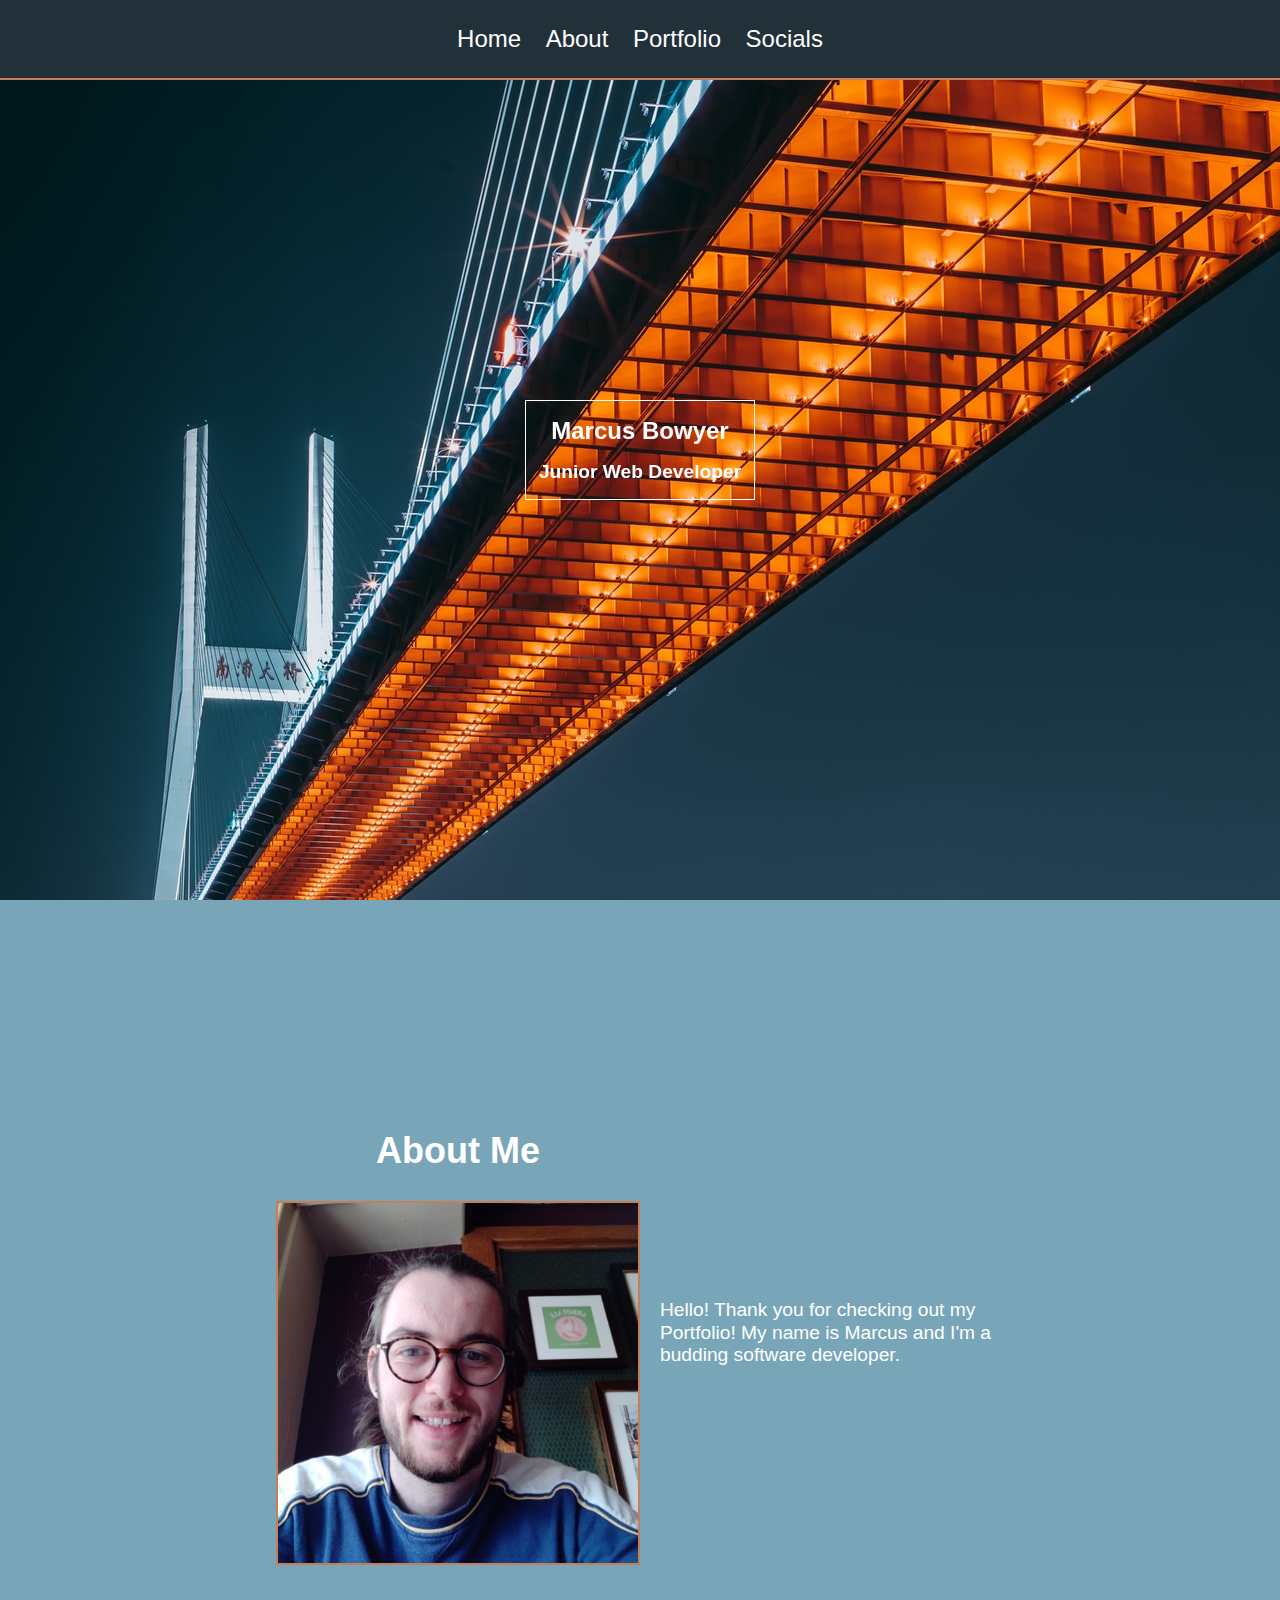
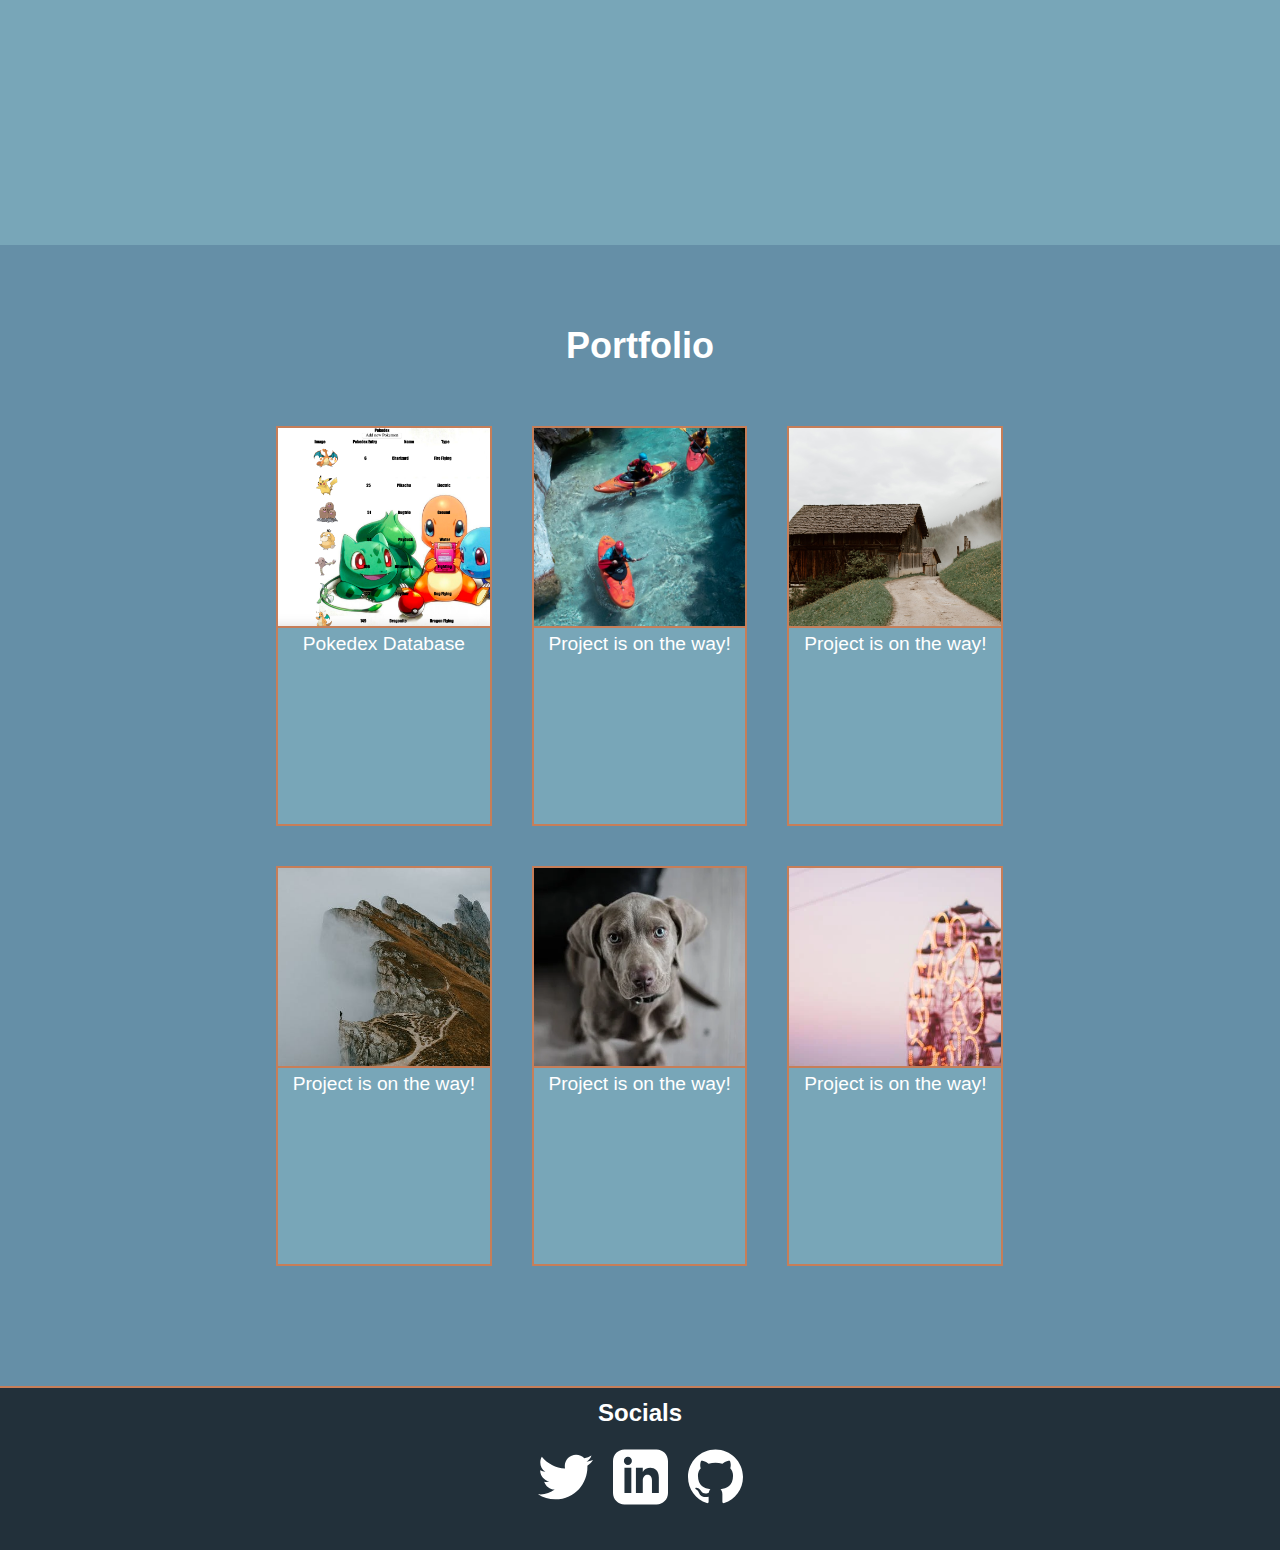
==== index.html @ 54542ce2 "removed logos and added the pokedex database to the be live!" ====
<!doctype html>
<html lang="en">
<head>
  	<meta charset="utf-8">
	<meta name="viewport" content="width=device-width, initial-scale=1.0">
  	<title>Marcus Bowyer's Portfolio</title>
  	<link href="normalize.css" type="text/css" rel="stylesheet">
  	<link href="portstyle.css" type="text/css" rel="stylesheet">
	<link href="icofont/icofont.css" rel="stylesheet">
	<link rel="manifest" href="manifest.json">
	<script>
		if('serviceWorker' in navigator) {
			navigator.serviceWorker.register('portfolioJS.js');
		};
	</script>
	<script href="portfolioJS.js" defer></script>
</head>
<body>

	<nav class="navigationBar">
		<div class="navigationLinks">
			<a href="#topJump" class="fontStyleHead">Home</a>
			<a href="#aboutMeJump" class="fontStyleHead">About</a>
			<a href="#portfolioJump" class="fontStyleHead">Portfolio</a>
			<a href="#footerJump" class="fontStyleHead">Socials</a>		
		</div>
	</nav>
	
	<section id="topJump" class="mainImage">
		<div class="backgroundImage">
			<div class="overlayText">
				<h1 class="fontStyleHead">Marcus Bowyer</h1>
				<div class="secondOverlayText">
					<h2 class="fontStyleBody">Junior Web Developer</h2>
				</div>
			</div>
		</div>
	</section>
	
	<section id="aboutMeJump"class="aboutMe">
		<div class="aboutMeBox fontStyleHead">
			<h2 class="aboutMeTitle">About Me</h2>
			<img src="T3CSKGCFN-U019S5TT2A1-1182c80c547c-512.jpg" alt="Picture of Marcus" class="pictureOfOwner">
		</div>

		<div class="textAboutMe fontStyleBody">
			<p>Hello! Thank you for checking out my Portfolio! My name is Marcus and I'm a budding software developer.</p>
		</div>
	</section>
		
	<div id="portfolioJump" class="portfolioTitle fontStyleHead">
		<h2>Portfolio</h2>
	</div>
		
	<section class="sixBoxLayout">
		<div class="portfolioBox">
			<div class="background">
				<a href="databaseProject/pokedexDataBaseProject.php"><img src="databaseScreenshot.png" alt="Portfolio Image" class="portfolioImage"></a>
				<div class="sixBoxText">
					<a href="databaseProject/pokedexDataBaseProject.php" class="portfolioText fontStyleBody">Pokedex Database</a>
				</div>
			</div>	
		</div>	
		<div class="portfolioBox">
			<div class="background">
				<a href="#"><img src="pexels-photo-4887433.jpeg" alt="Portfolio Image" class="portfolioImage"></a>
				<div class="sixBoxText">
					<a href="#" class="portfolioText fontStyleBody">Project is on the way!</a>
				</div>
			</div>
		</div>
		<div class="portfolioBox">
			<div class="background">
				<a href="#"><img src="pexels-photo-4406222.jpeg" alt="Portfolio Image" class="portfolioImage"></a>
				<div class="sixBoxText">
					<a href="#" class="portfolioText fontStyleBody">Project is on the way!</a>
				</div>
			</div>
		</div>
		<div class="portfolioBox">
			<div class="background">
				<a href="#"><img src="pexels-photo-3181458.jpeg" alt="Portfolio Image" class="portfolioImage"></a>
				<div class="sixBoxText">
					<a href="#" class="portfolioText fontStyleBody">Project is on the way!</a>
				</div>
			</div>
		</div>
		<div class="portfolioBox">
			<div class="background">
				<a href="#"><img src="weimaraner-puppy-dog-snout-97082.htm" alt="Portfolio Image" class="portfolioImage"></a>
				<div class="sixBoxText">
					<a href="#" class="portfolioText fontStyleBody">Project is on the way!</a>
				</div>
			</div>
		</div>
		<div class="portfolioBox">
			<div class="background">
				<a href="#"><img src="pexels-photo.htm" alt="Portfolio Image" class="portfolioImage"></a>
				<div class="sixBoxText">
					<a href="#" class="portfolioText fontStyleBody">Project is on the way!</a>
				</div>
			</div>
		</div>
	</section>
		
	<footer id="footerJump" class="socialLinks">
		<div class="socialsHeader fontStyleHead">
			<h2>Socials</h2>
		</div>
		<div class="socialLinksActual">
			<svg class="socialsIcon" xmlns="http://www.w3.org/2000/svg" width="75" height="60" viewBox="0 0 24 24" fill="#FFFFFF"><a href="https://twitter.com/MarcusXavier_"><path d="M24 4.557c-.883.392-1.832.656-2.828.775 1.017-.609 1.798-1.574 2.165-2.724-.951.564-2.005.974-3.127 1.195-.897-.957-2.178-1.555-3.594-1.555-3.179 0-5.515 2.966-4.797 6.045-4.091-.205-7.719-2.165-10.148-5.144-1.29 2.213-.669 5.108 1.523 6.574-.806-.026-1.566-.247-2.229-.616-.054 2.281 1.581 4.415 3.949 4.89-.693.188-1.452.232-2.224.084.626 1.956 2.444 3.379 4.6 3.419-2.07 1.623-4.678 2.348-7.29 2.04 2.179 1.397 4.768 2.212 7.548 2.212 9.142 0 14.307-7.721 13.995-14.646.962-.695 1.797-1.562 2.457-2.549z"/></a></svg>
			<a href="https://www.linkedin.com/in/marcus-bowyer-175155180/"><svg class="socialsIcon" xmlns="http://www.w3.org/2000/svg" width="75" height="60" viewBox="0 0 24 24" fill="#FFFFFF"><path d="M19 0h-14c-2.761 0-5 2.239-5 5v14c0 2.761 2.239 5 5 5h14c2.762 0 5-2.239 5-5v-14c0-2.761-2.238-5-5-5zm-11 19h-3v-11h3v11zm-1.5-12.268c-.966 0-1.75-.79-1.75-1.764s.784-1.764 1.75-1.764 1.75.79 1.75 1.764-.783 1.764-1.75 1.764zm13.5 12.268h-3v-5.604c0-3.368-4-3.113-4 0v5.604h-3v-11h3v1.765c1.396-2.586 7-2.777 7 2.476v6.759z"/></svg></a>
			<a href="https://github.com/marcusxavier85"><svg class="socialsIcon" xmlns="http://www.w3.org/2000/svg" width="75" height="60" viewBox="0 0 24 24" fill="#FFFFFF"><path d="M12 0c-6.626 0-12 5.373-12 12 0 5.302 3.438 9.8 8.207 11.387.599.111.793-.261.793-.577v-2.234c-3.338.726-4.033-1.416-4.033-1.416-.546-1.387-1.333-1.756-1.333-1.756-1.089-.745.083-.729.083-.729 1.205.084 1.839 1.237 1.839 1.237 1.07 1.834 2.807 1.304 3.492.997.107-.775.418-1.305.762-1.604-2.665-.305-5.467-1.334-5.467-5.931 0-1.311.469-2.381 1.236-3.221-.124-.303-.535-1.524.117-3.176 0 0 1.008-.322 3.301 1.23.957-.266 1.983-.399 3.003-.404 1.02.005 2.047.138 3.006.404 2.291-1.552 3.297-1.23 3.297-1.23.653 1.653.242 2.874.118 3.176.77.84 1.235 1.911 1.235 3.221 0 4.609-2.807 5.624-5.479 5.921.43.372.823 1.102.823 2.222v3.293c0 .319.192.694.801.576 4.765-1.589 8.199-6.086 8.199-11.386 0-6.627-5.373-12-12-12z"/></svg></a>

		</div>
	</footer>


</body>
</html>
---- portstyle.css ----
* {
	box-sizing: border-box;
}

body {
	padding: 0;
	margin: 0;
}

.fontStyleHead {
	font-family: Arial, sans-serif;
	font-size: 1.5rem;
	color: #FFFFFF;
}

.fontStyleBody {
	font-family: Arial, sans-serif;
	font-size: 1.2rem;
	color: #FFFFFF;
}

.navigationBar {
	display: flex;
	flex-direction: row;
	justify-content: center;
	background: #22303a;
	position: fixed;
	top: 0;
	width: 100%;
	z-index: 10;
	border-bottom: 2px solid #c67e59;
}

.navigationLinks {
	display: flex;
	width: 100%;
	margin: 10px 2%;
	justify-content: center;
}

.navigationLinks a {
	margin: 15px 1%;
	background: none;
	border: none;
	text-decoration: none;
}

.mainImage {
	display: flex;
	justify-content: center;
	width: 100%;
}

.backgroundImage {
	background-image: url("photo-1592750088063-96b411cd5895.htm");
	background-repeat: no-repeat;
	background-attachment: fixed;
	height: 100vh;
	width: 100%;
	z-index: -20;
	display: flex;
	justify-content: center;
	align-items: center;
}

.overlayText {
	position: fixed;
	border: 1px solid white;
	padding: 0 1%;
	z-index: -10;
}

.overlayText h1 {
	display: flex;
	justify-content: center;
}

.aboutMe {
	display: grid;
	grid-template-columns: 50% 50%;
	padding: 200px 20% 280px 20%;
	column-gap: 20px;
	background: #78a6b8;
}

.aboutMeBox {
	display: flex;
	padding-left: 20px;
	flex-direction: column;
}

.aboutMeTitle {
	display: flex;
	align-self: center;
}

.pictureOfOwner {
	width: 100%;
	height: 100%;
	align-self: center;
	border: 2px solid #c67e59;
}

.textAboutMe {
	display: flex;
	align-items: center;
}

.portfolioTitle {
	display: flex;
	justify-content: center;
	padding-top: 50px;
	background: #658fa7;
}

.sixBoxLayout {
	display: grid;
	grid-template-columns: 33.3% 33.3% 33.3%;
	padding: 10px 20% 100px 20%;
	background: #658fa7;
}

.sixBoxLayout .portfolioBox {
	display: flex;
	padding: 20px 20px;
	flex-direction: column;
	justify-content: center;
}

.background {
	display: grid;
	grid-template-rows: 1fr 1fr;
	background: #78a6b8;
	align-items: flex-start;
	border: 2px solid #c67e59;
	height: 400px;
}

.background img {
	object-fit: cover;
	height: 200px;
	width: 100%;
	border-bottom: 2px solid #c67e59;
}

a:hover {
	color: #c67e59;
}

.portfolioText {
	display: flex;
	padding: 0px 5px;
	text-decoration: none;
	text-align: center;
	justify-content: center;
}

.portfolioText a {
	text-decoration: none;
}

footer {
	display: grid;
	grid-template-rows: 30% 70%;
	width: 100%;
	background: #22303a;
	border-top: 2px solid #c67e59;
}
	
.socialsHeader {
	display: flex;
	justify-self: center;
	align-self: center;
	margin: 20px 0;
	font-size: 1rem;
}

.socialsHeader h2 {
	margin: 0;
}

.socialLinksActual {
	display: flex;
	justify-content: center;
	margin: 0 10% 10px 10%;
	padding: 10px;
}

.socialsIcon {
	padding: 0 10px;
}

@media screen and (max-width: 1164px) {
	.sixBoxLayout {
		display: grid;
		width: 100%;
		grid-template-columns: 50% 50%;
		flex-direction: column;	
	}
}

@media screen and (max-width: 768px) {
	.sixBoxLayout {
		display: grid;
		width: 100%;
		grid-template-columns: 100%;
		flex-direction: column;
	}
	.aboutMe {
		display: grid;
		grid-template-columns: 1fr;
	}
	.textAboutMe {
		display: flex;
		align-items: center;
		text-align: center;
	}

}
	
@media screen and (max-width: 400px) {
	.pictureOfOwner {
		width: 100%;
		height: 100%;
		align-self: center;
	}
	.navigationLinks a {
		font-size: 1.2rem;
	}
}
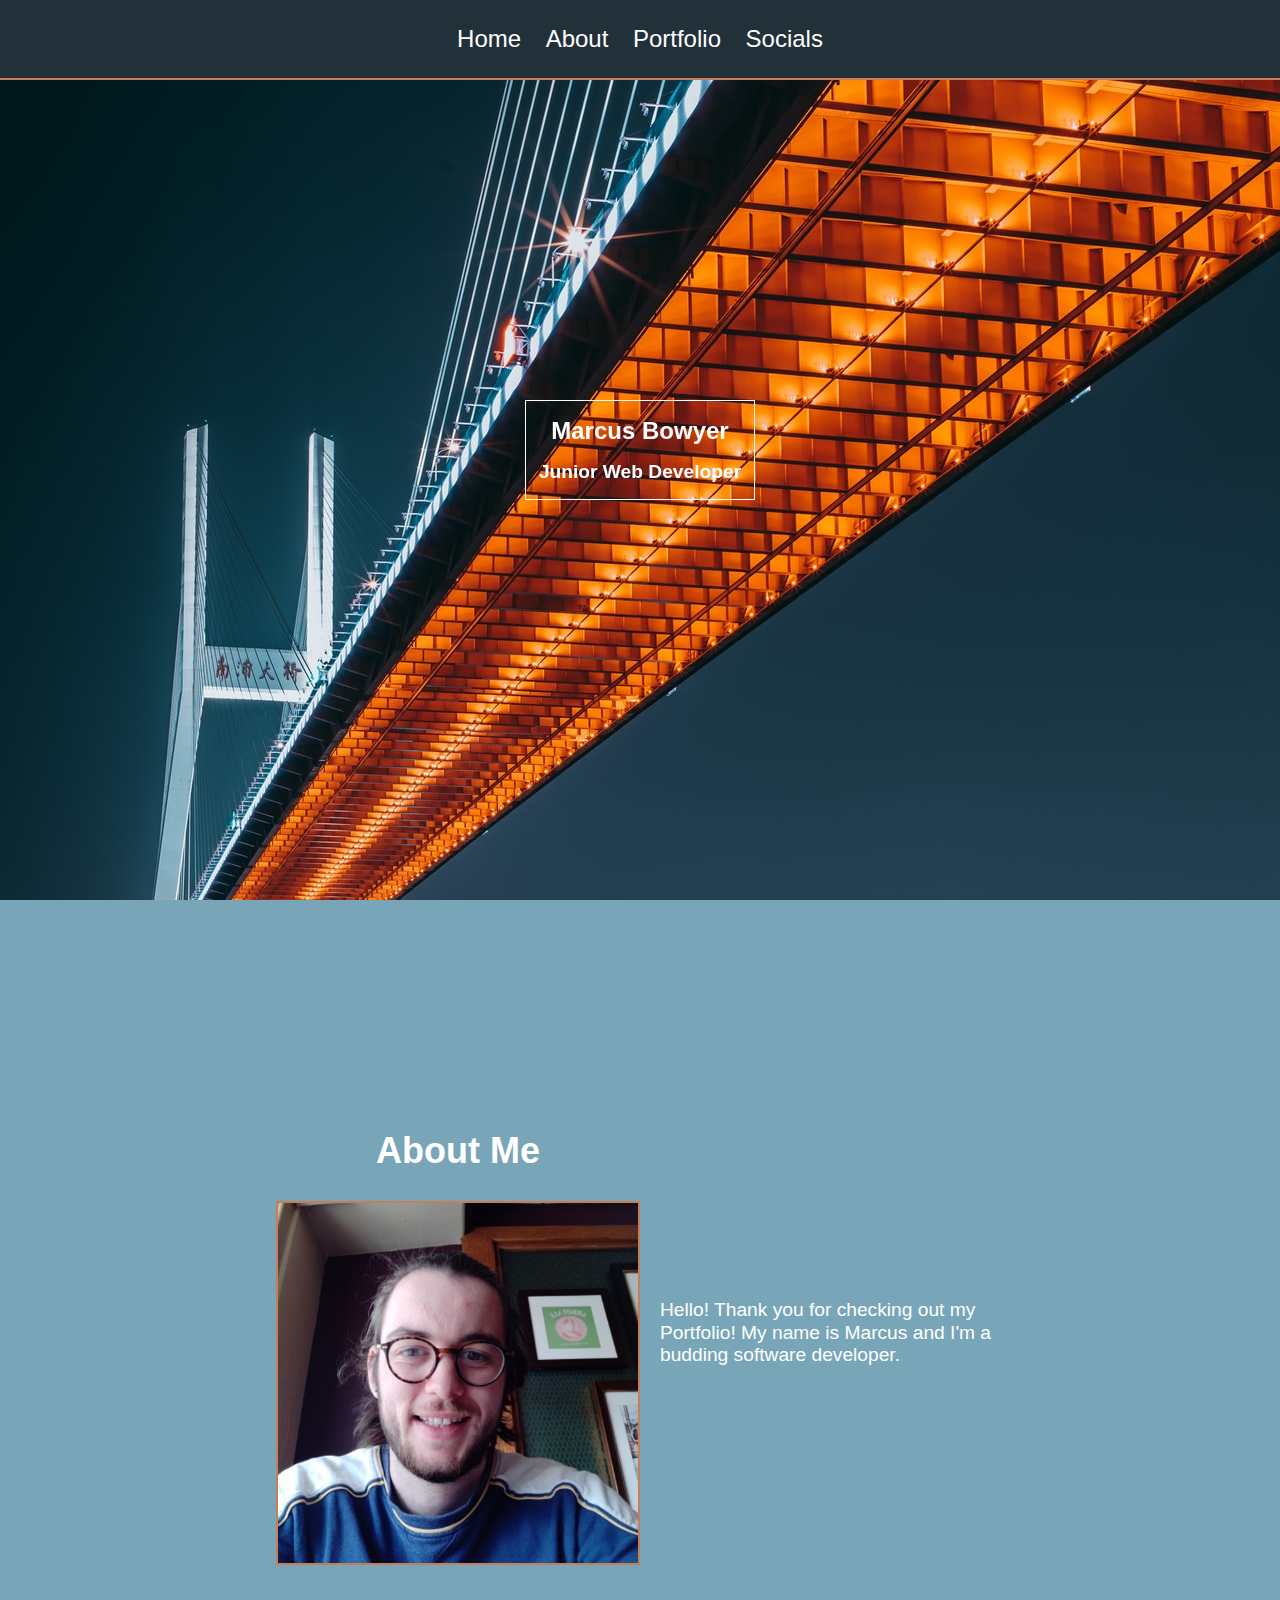
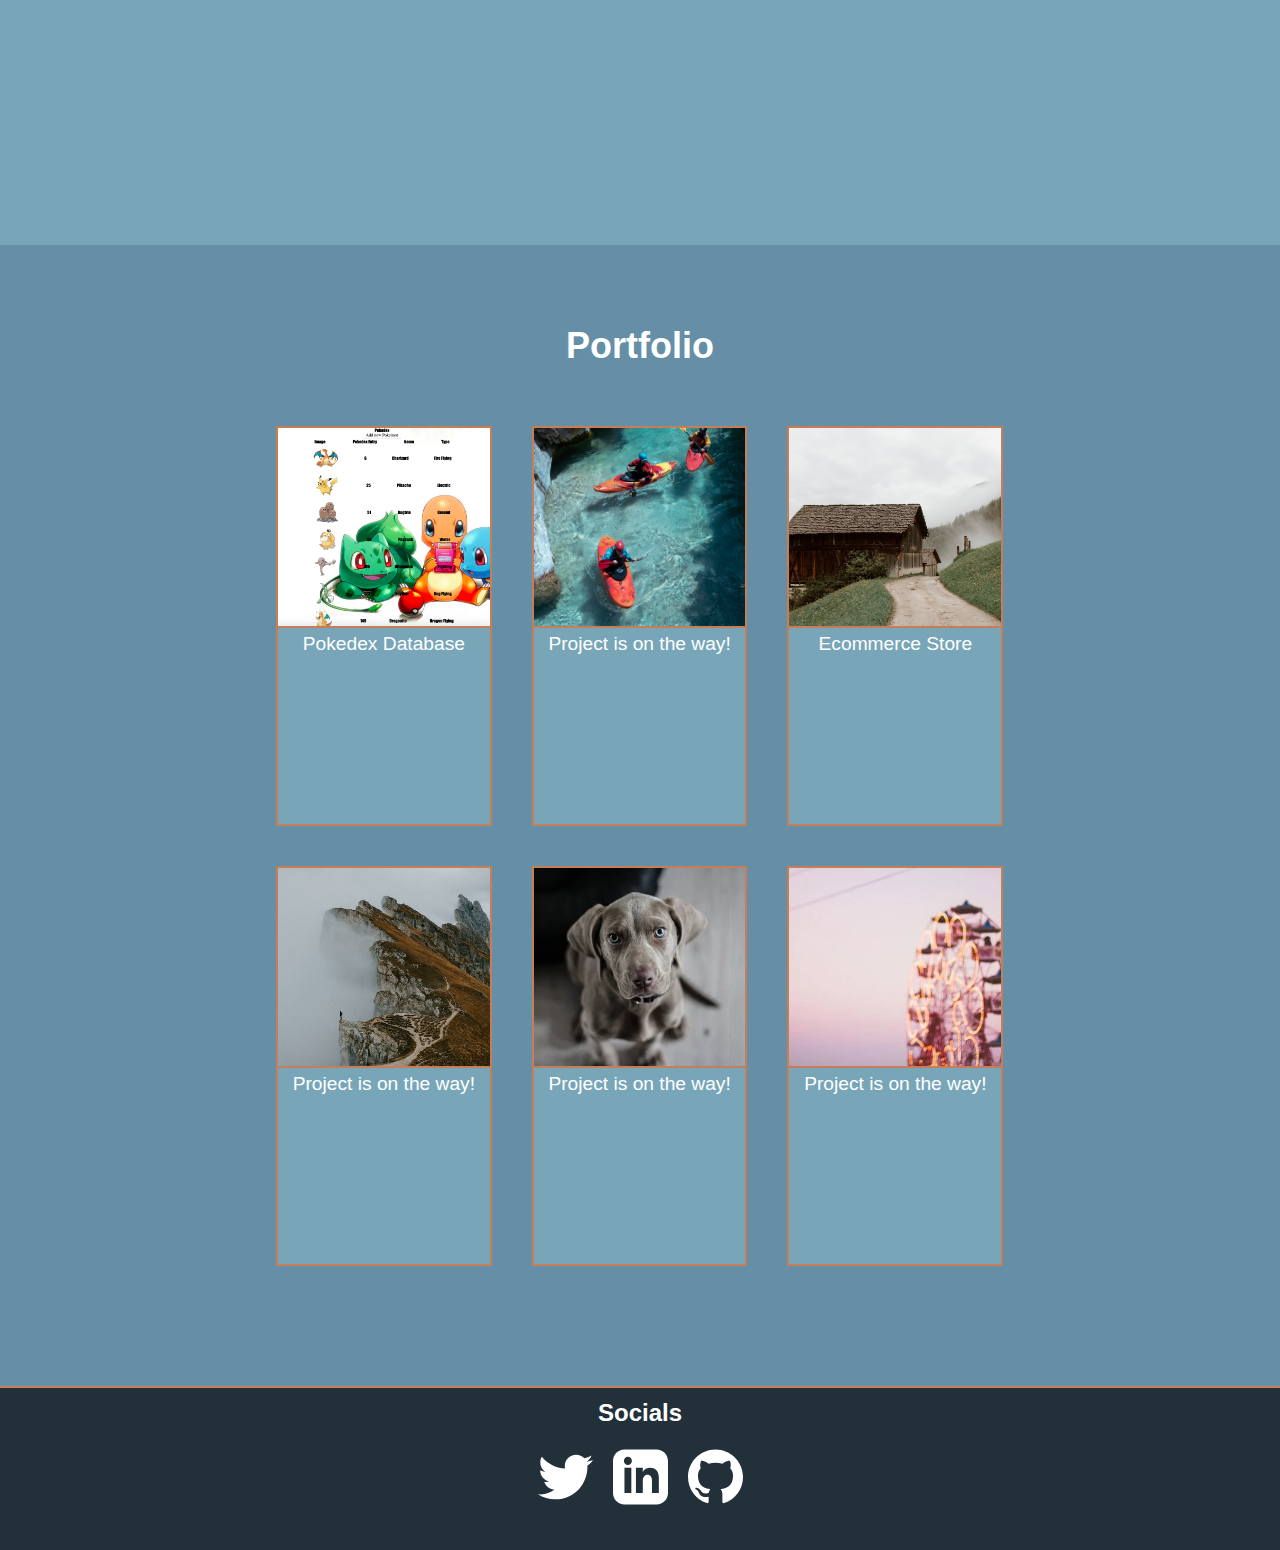
==== commit ae8f8dc3: "added a link to the robot store are got the service worker running" ====
--- a/index.html
+++ b/index.html
@@ -6,14 +6,14 @@
   	<title>Marcus Bowyer's Portfolio</title>
   	<link href="normalize.css" type="text/css" rel="stylesheet">
   	<link href="portstyle.css" type="text/css" rel="stylesheet">
-	<link href="icofont/icofont.css" rel="stylesheet">
+	<meta name="theme-color" content="#4dbaa8">
 	<link rel="manifest" href="manifest.json">
 	<script>
 		if('serviceWorker' in navigator) {
 			navigator.serviceWorker.register('portfolioJS.js');
 		};
 	</script>
-	<script href="portfolioJS.js" defer></script>
+	<script src="portfolioJS.js" defer></script>
 </head>
 <body>
 
@@ -71,9 +71,9 @@
 		</div>
 		<div class="portfolioBox">
 			<div class="background">
-				<a href="#"><img src="pexels-photo-4406222.jpeg" alt="Portfolio Image" class="portfolioImage"></a>
+				<a href="https://dev.io-academy.uk/projects/2020-sept/2020-sept-ecommerce/index.php"><img src="pexels-photo-4406222.jpeg" alt="Portfolio Image" class="portfolioImage"></a>
 				<div class="sixBoxText">
-					<a href="#" class="portfolioText fontStyleBody">Project is on the way!</a>
+					<a href="#" class="portfolioText fontStyleBody">Ecommerce Store</a>
 				</div>
 			</div>
 		</div>
@@ -117,4 +117,4 @@
 
 
 </body>
-</html> +</html> 
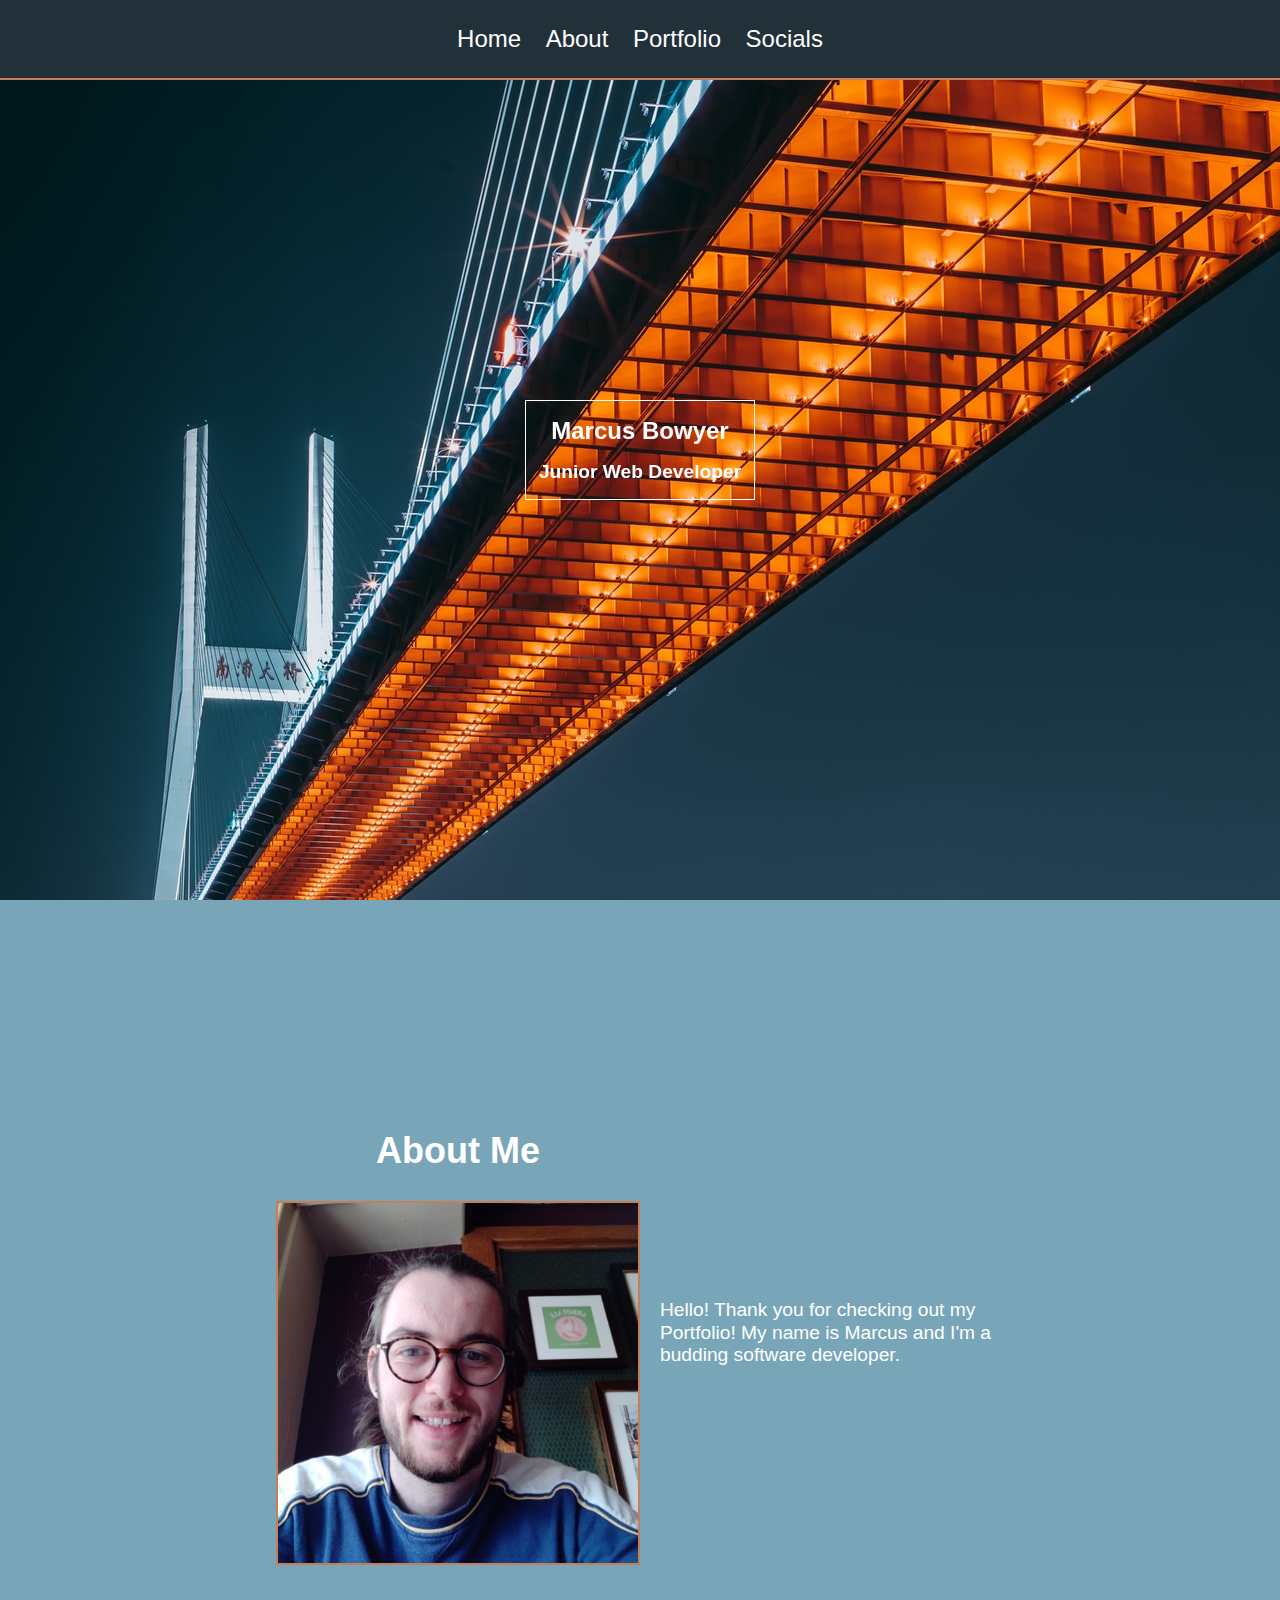
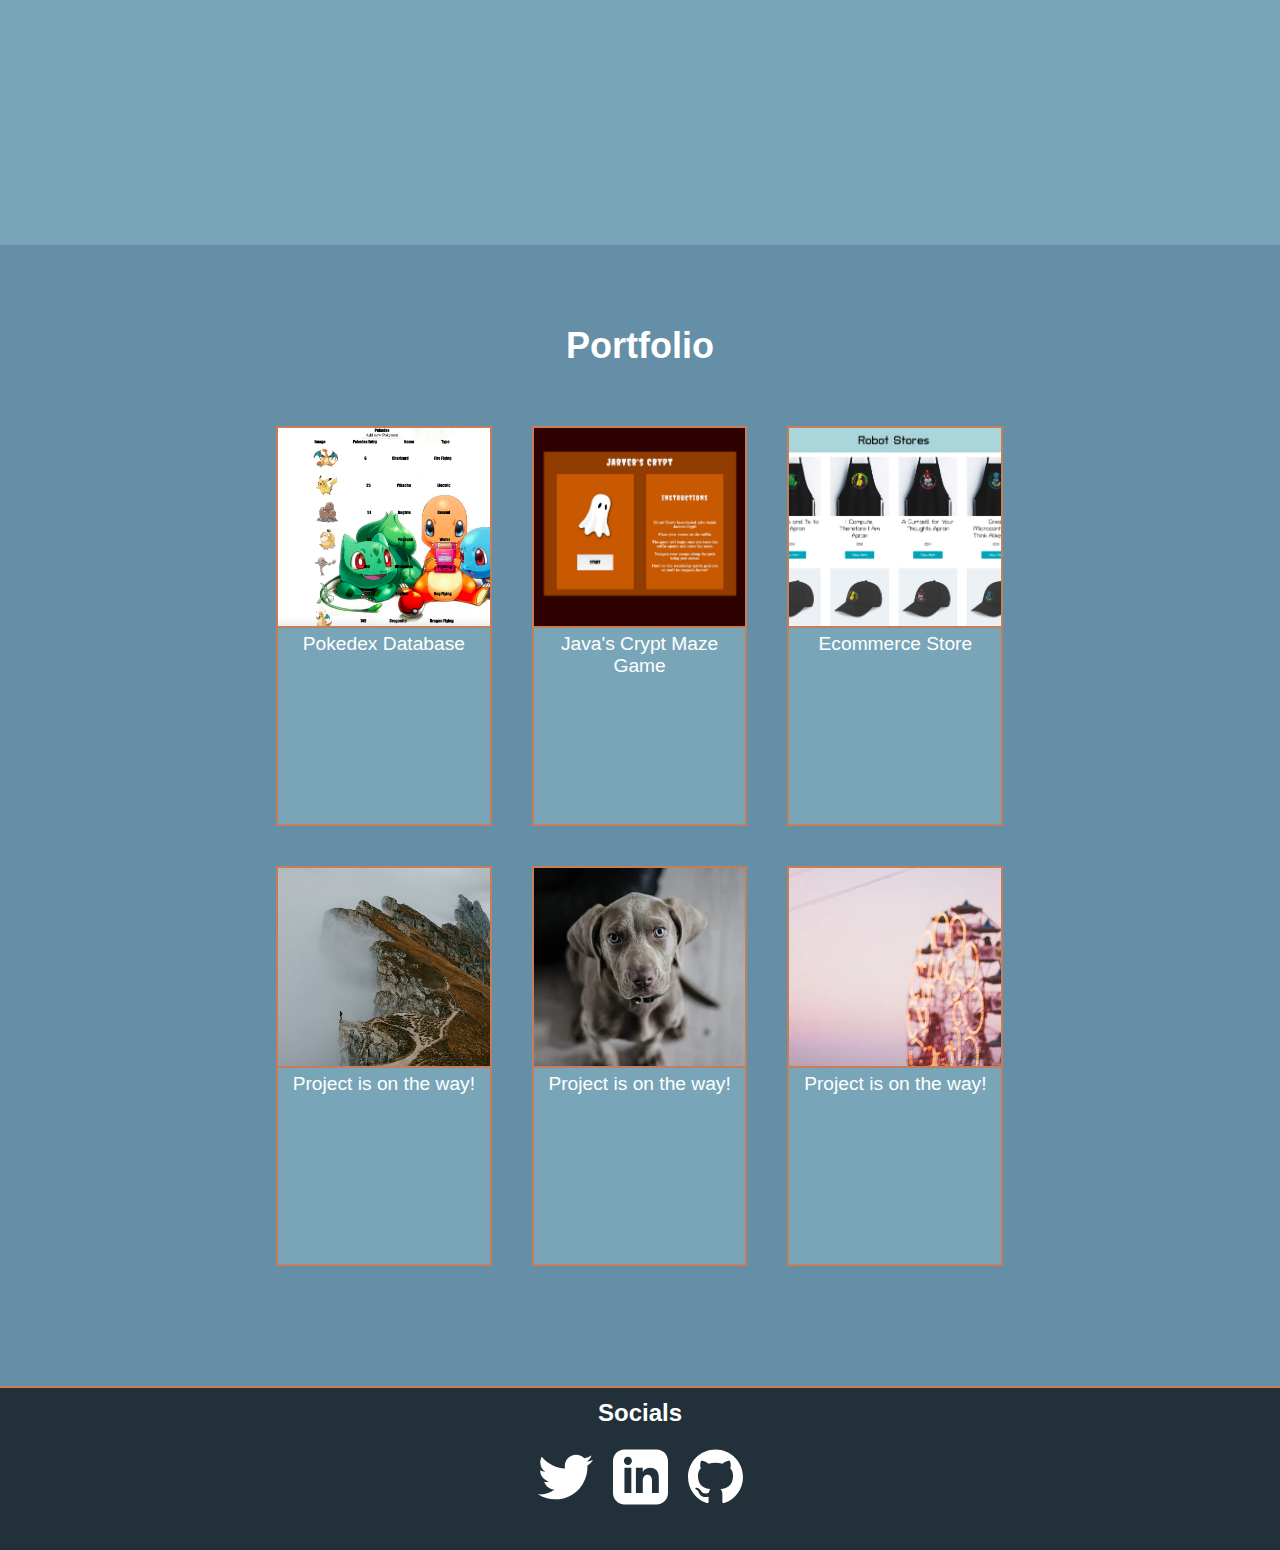
==== commit a7444add: "added all the changes to the up to date portfolio" ====
--- a/index.html
+++ b/index.html
@@ -63,17 +63,17 @@
 		</div>	
 		<div class="portfolioBox">
 			<div class="background">
-				<a href="#"><img src="pexels-photo-4887433.jpeg" alt="Portfolio Image" class="portfolioImage"></a>
+				<a href="2020-sept-maze-game/index.html"><img src="mazeGame.jpeg" alt="Portfolio Image" class="portfolioImage"></a>
 				<div class="sixBoxText">
-					<a href="#" class="portfolioText fontStyleBody">Project is on the way!</a>
+					<a href="2020-sept-maze-game/index.html" class="portfolioText fontStyleBody">Java's Crypt Maze Game</a>
 				</div>
 			</div>
 		</div>
 		<div class="portfolioBox">
 			<div class="background">
-				<a href="https://dev.io-academy.uk/projects/2020-sept/2020-sept-ecommerce/index.php"><img src="pexels-photo-4406222.jpeg" alt="Portfolio Image" class="portfolioImage"></a>
+				<a href="https://dev.io-academy.uk/projects/2020-sept/2020-sept-ecommerce/index.php"><img src="ecommerceStore.png" alt="Portfolio Image" class="portfolioImage"></a>
 				<div class="sixBoxText">
-					<a href="#" class="portfolioText fontStyleBody">Ecommerce Store</a>
+					<a href="https://dev.io-academy.uk/projects/2020-sept/2020-sept-ecommerce/index.php" class="portfolioText fontStyleBody">Ecommerce Store</a>
 				</div>
 			</div>
 		</div>
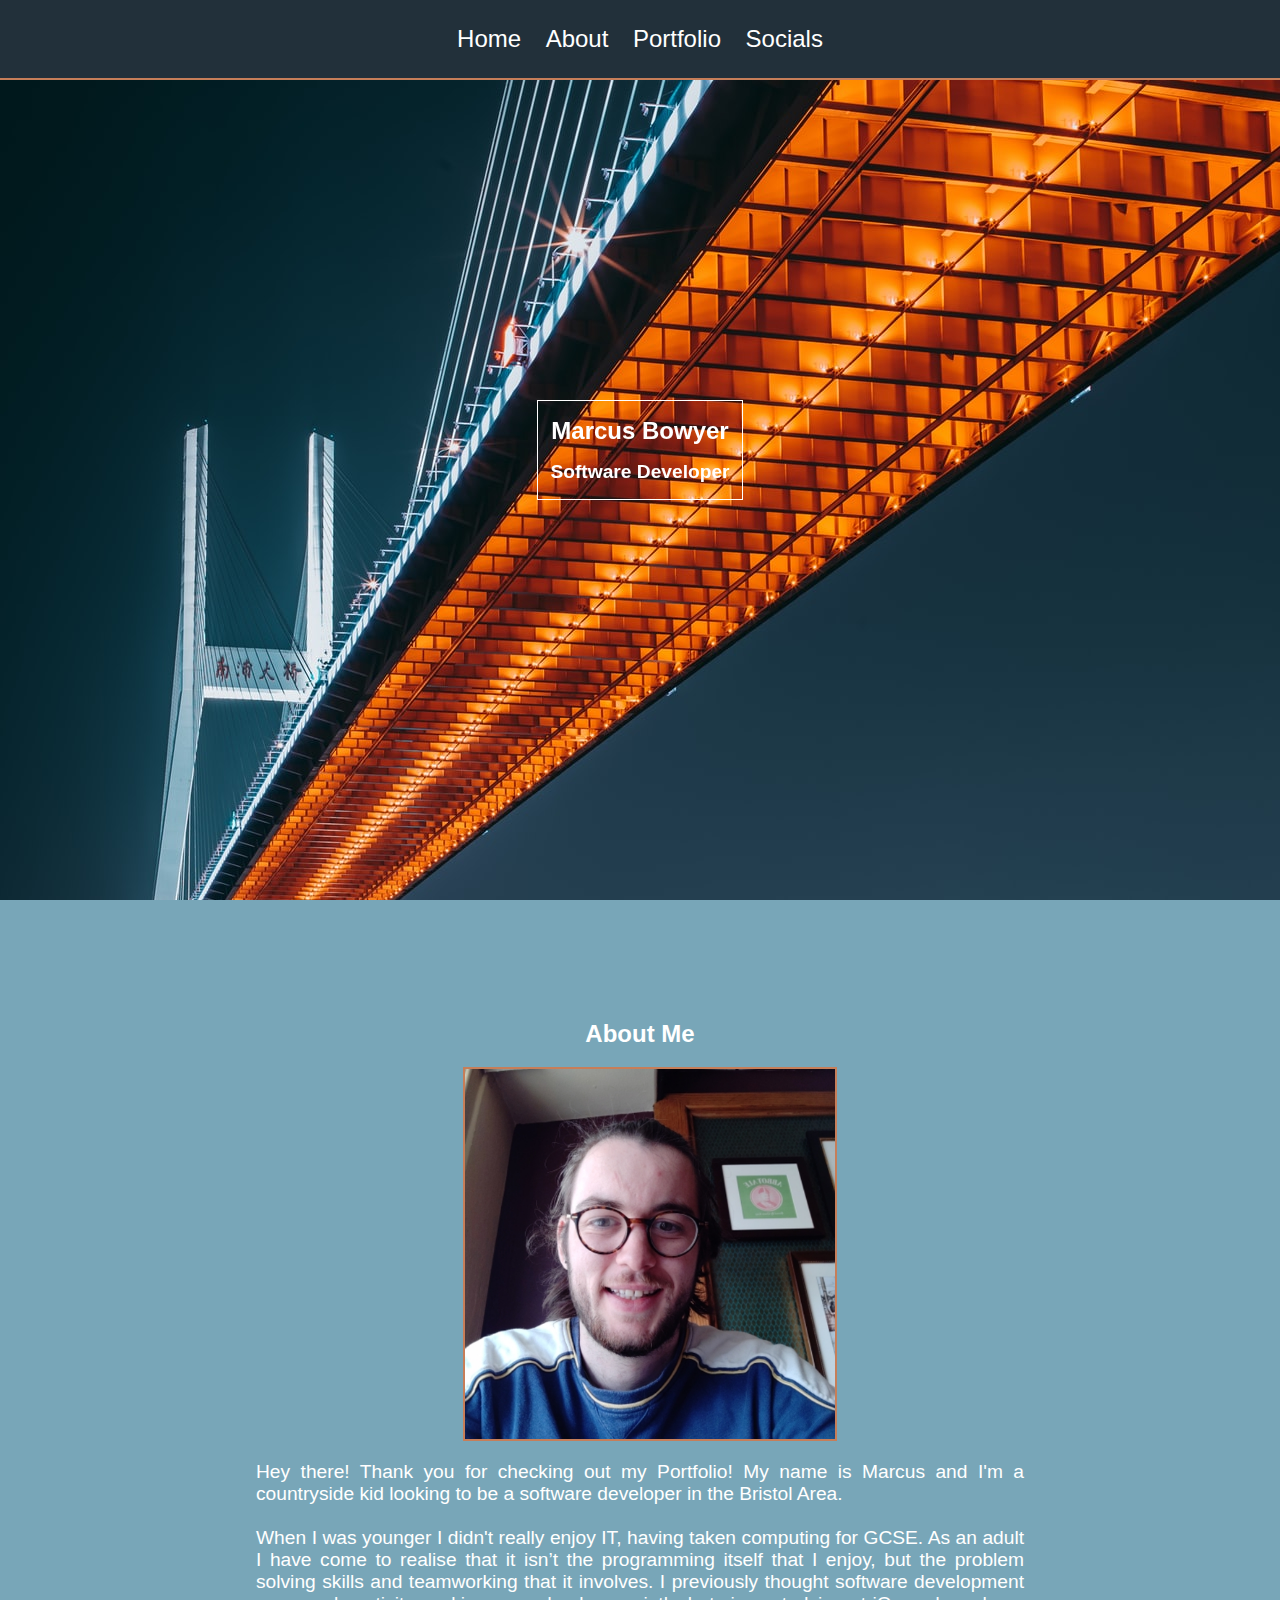
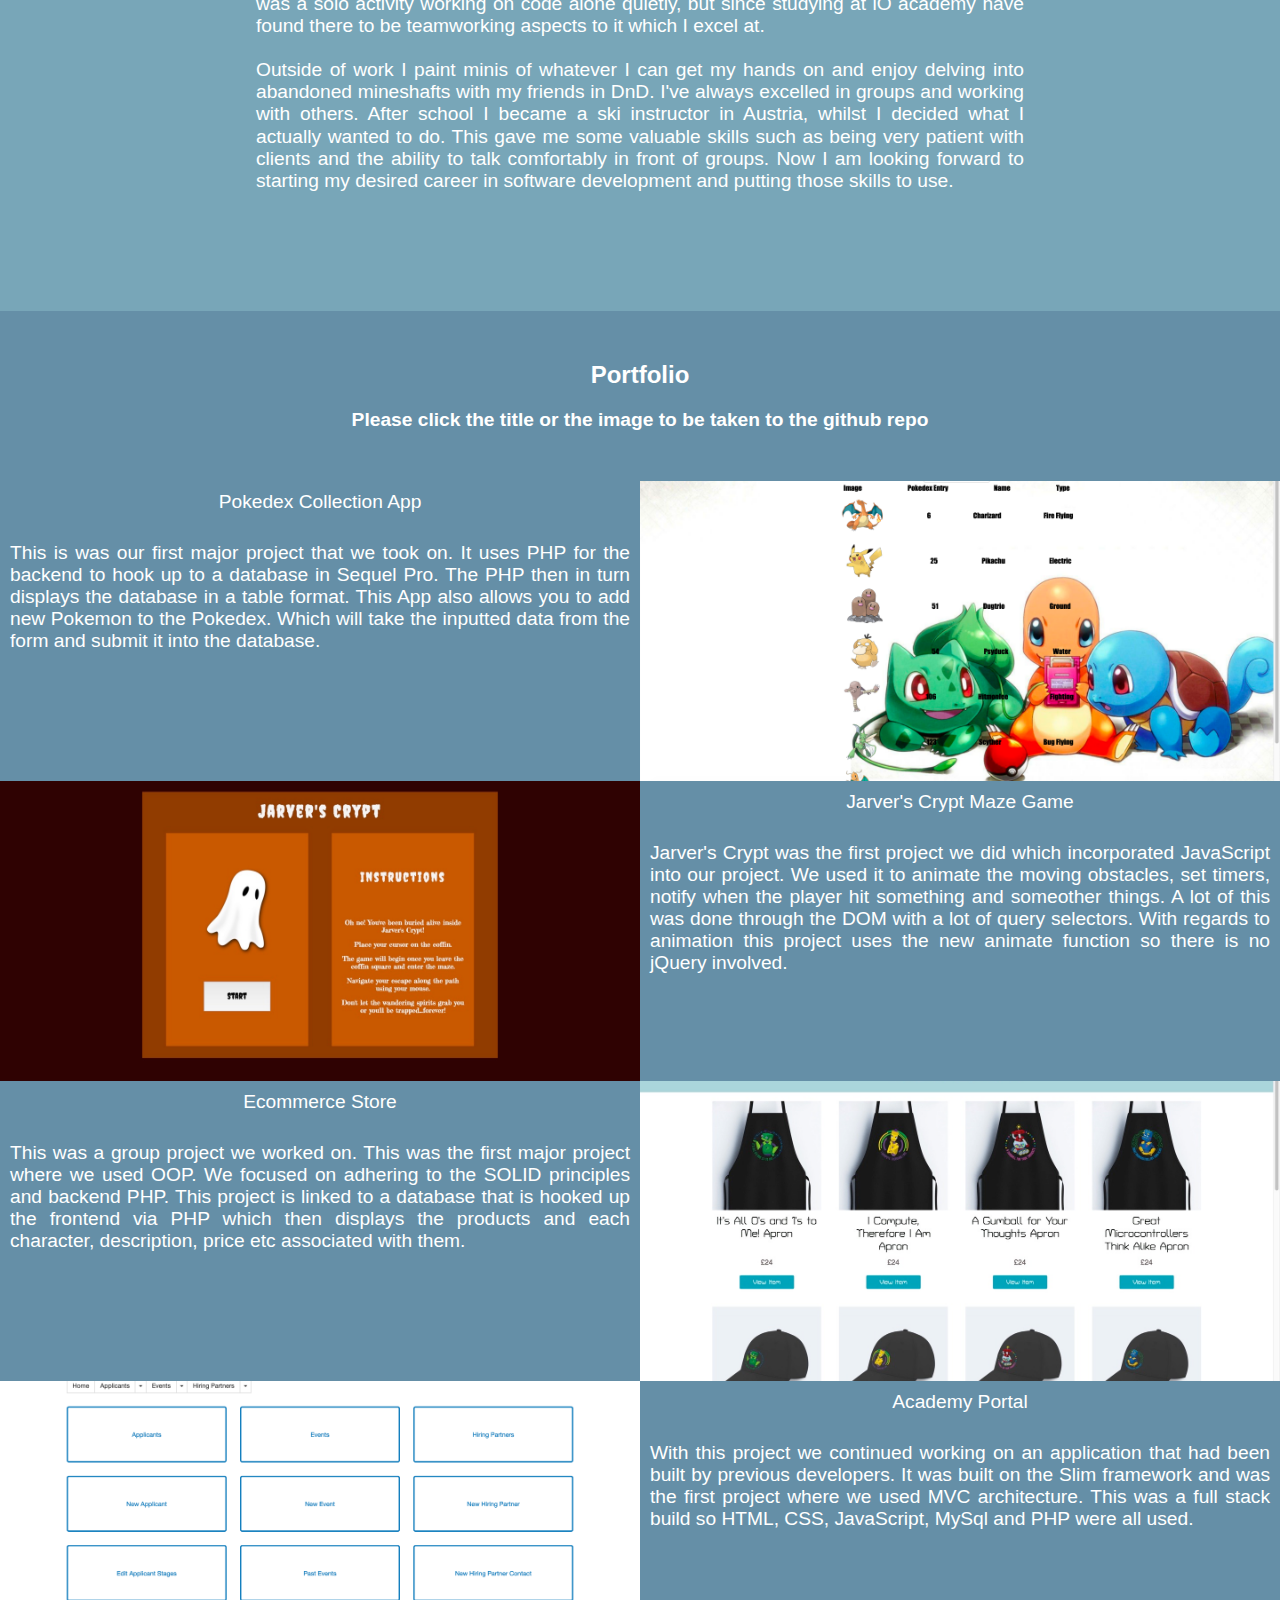
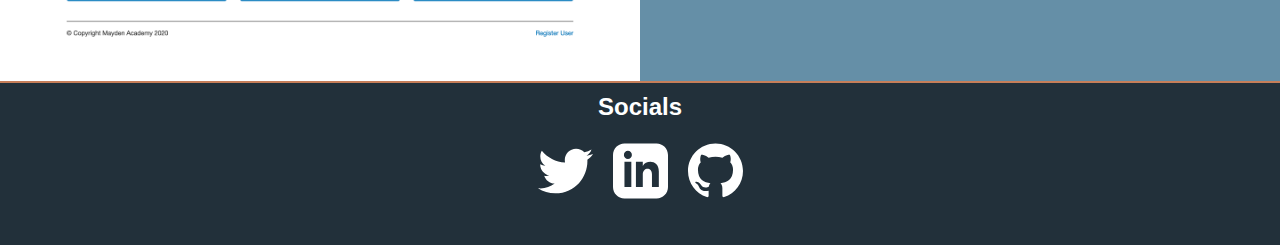
==== commit 577b3083: "clened it all up" ====
--- a/index.html
+++ b/index.html
@@ -31,76 +31,73 @@
 			<div class="overlayText">
 				<h1 class="fontStyleHead">Marcus Bowyer</h1>
 				<div class="secondOverlayText">
-					<h2 class="fontStyleBody">Junior Web Developer</h2>
+					<h2 class="fontStyleBody">Software Developer</h2>
 				</div>
 			</div>
 		</div>
 	</section>
 	
 	<section id="aboutMeJump"class="aboutMe">
+		<h2 class="aboutMeTitle fontStyleHead">About Me</h2>
 		<div class="aboutMeBox fontStyleHead">
-			<h2 class="aboutMeTitle">About Me</h2>
 			<img src="T3CSKGCFN-U019S5TT2A1-1182c80c547c-512.jpg" alt="Picture of Marcus" class="pictureOfOwner">
 		</div>
-
 		<div class="textAboutMe fontStyleBody">
-			<p>Hello! Thank you for checking out my Portfolio! My name is Marcus and I'm a budding software developer.</p>
+			<p>Hey there! Thank you for checking out my Portfolio! My name is Marcus and I'm a countryside kid looking to be a software developer in the Bristol Area.
+				<br><br> When I was younger I didn't really enjoy IT, having taken computing for GCSE. As an adult I have come to realise that it isn’t the programming itself that I enjoy, but the problem solving skills and teamworking that it involves. I previously thought software development was a solo activity working on code alone quietly, but since studying at iO academy have found there to be teamworking aspects to it which I excel at.<br><br>
+				Outside of work I paint minis of whatever I can get my hands on and enjoy delving into abandoned mineshafts with my friends in DnD. I've always excelled in groups and working with others. After school I became a ski instructor in Austria, whilst I decided what I actually wanted to do. This gave me some valuable skills such as being very patient with clients and the ability to talk comfortably in front of groups. Now I am looking forward to starting my desired career in software development and putting those skills to use. </p>
 		</div>
 	</section>
 		
-	<div id="portfolioJump" class="portfolioTitle fontStyleHead">
-		<h2>Portfolio</h2>
+	<div id="portfolioJump" class="portfolioTitle">
+		<h2 class="portfolioTextHeader fontStyleHead">Portfolio</h2>
+		<h4 class="portfolioTextAssistance fontStyleBody">Please click the title or the image to be taken to the github repo</h4>
 	</div>
 		
 	<section class="sixBoxLayout">
-		<div class="portfolioBox">
-			<div class="background">
-				<a href="databaseProject/pokedexDataBaseProject.php"><img src="databaseScreenshot.png" alt="Portfolio Image" class="portfolioImage"></a>
-				<div class="sixBoxText">
-					<a href="databaseProject/pokedexDataBaseProject.php" class="portfolioText fontStyleBody">Pokedex Database</a>
-				</div>
-			</div>	
-		</div>	
-		<div class="portfolioBox">
-			<div class="background">
-				<a href="2020-sept-maze-game/index.html"><img src="mazeGame.jpeg" alt="Portfolio Image" class="portfolioImage"></a>
-				<div class="sixBoxText">
-					<a href="2020-sept-maze-game/index.html" class="portfolioText fontStyleBody">Java's Crypt Maze Game</a>
-				</div>
+			<div class="sixBoxText">
+				<a href="https://github.com/marcusxavier85/databaseProject" class="portfolioHeader fontStyleBody">Pokedex Collection App</a>
+				<p class="portfolioText fontStyleBody">
+					This is was our first major project that we took on. It uses PHP for the backend to hook up to a database in Sequel Pro. The PHP then in turn displays the database in a table format.
+					This App also allows you to add new Pokemon to the Pokedex. Which will take the inputted data from the form and submit it into the database.
+				</p>
 			</div>
-		</div>
-		<div class="portfolioBox">
-			<div class="background">
-				<a href="https://dev.io-academy.uk/projects/2020-sept/2020-sept-ecommerce/index.php"><img src="ecommerceStore.png" alt="Portfolio Image" class="portfolioImage"></a>
-				<div class="sixBoxText">
-					<a href="https://dev.io-academy.uk/projects/2020-sept/2020-sept-ecommerce/index.php" class="portfolioText fontStyleBody">Ecommerce Store</a>
-				</div>
+			<div class="portfolioImage">
+				<a href="https://github.com/marcusxavier85/databaseProject"><img src="databaseScreenshot.png" alt="Portfolio Image" class="portfolioImage"></a>
 			</div>
-		</div>
-		<div class="portfolioBox">
-			<div class="background">
-				<a href="#"><img src="pexels-photo-3181458.jpeg" alt="Portfolio Image" class="portfolioImage"></a>
-				<div class="sixBoxText">
-					<a href="#" class="portfolioText fontStyleBody">Project is on the way!</a>
-				</div>
+			<div class="portfolioImage displayGameOne">
+				<a href="https://github.com/Mayden-Academy/2020-sept-maze-game"><img src="mazeGame.jpeg" alt="Portfolio Image" class="portfolioImage"></a>
 			</div>
-		</div>
-		<div class="portfolioBox">
-			<div class="background">
-				<a href="#"><img src="weimaraner-puppy-dog-snout-97082.htm" alt="Portfolio Image" class="portfolioImage"></a>
-				<div class="sixBoxText">
-					<a href="#" class="portfolioText fontStyleBody">Project is on the way!</a>
-				</div>
+			<div class="sixBoxText">
+				<a href="https://github.com/Mayden-Academy/2020-sept-maze-game" class="portfolioHeader fontStyleBody">Jarver's Crypt Maze Game</a>
+				<p class="portfolioText fontStyleBody">
+					Jarver's Crypt was the first project we did which incorporated JavaScript into our project. We used it to animate the moving obstacles, set timers, notify when the player hit something and someother things. A lot of this was done through the DOM with a lot of query selectors. With regards to animation this project uses the new animate function so there is no jQuery involved.
+				</p>
 			</div>
-		</div>
-		<div class="portfolioBox">
-			<div class="background">
-				<a href="#"><img src="pexels-photo.htm" alt="Portfolio Image" class="portfolioImage"></a>
-				<div class="sixBoxText">
-					<a href="#" class="portfolioText fontStyleBody">Project is on the way!</a>
-				</div>
+			<div class="portfolioImage displayGameTwo">
+				<a href="https://github.com/Mayden-Academy/2020-sept-maze-game"><img src="mazeGame.jpeg" alt="Portfolio Image" class="portfolioImage"></a>
 			</div>
-		</div>
+			<div class="sixBoxText">
+				<a href="https://github.com/Mayden-Academy/2020-sept-ecommerce" class="portfolioHeader fontStyleBody">Ecommerce Store</a>
+				<p class="portfolioText fontStyleBody">
+					This was a group project we worked on. This was the first major project where we used OOP. We focused on adhering to the SOLID principles and backend PHP. This project is linked to a database that is hooked up the frontend via PHP which then displays the products and each character, description, price etc associated with them.
+				</p>
+			</div>
+			<div class="portfolioImage">
+				<a href="https://github.com/Mayden-Academy/2020-sept-ecommerce"><img src="ecommerceStore.png" alt="Portfolio Image" class="portfolioImage"></a>
+			</div>
+			<div class="portfolioImage displayGameOne">
+				<a href="https://github.com/Mayden-Academy/AcademyPortal"><img src="academy-portal-screenshot.png" alt="Portfolio Image" class="portfolioImage"></a>
+			</div>
+			<div class="sixBoxText">
+				<a href="https://github.com/Mayden-Academy/AcademyPortal" class="portfolioHeader fontStyleBody">Academy Portal</a>
+				<p class="portfolioText fontStyleBody">
+					With this project we continued working on an application that had been built by previous developers. It was built on the Slim framework and was the first project where we used MVC architecture. This was a full stack build so HTML, CSS, JavaScript, MySql and PHP were all used.
+				</p>
+			</div>
+			<div class="portfolioImage displayGameTwo">
+				<a href="https://github.com/Mayden-Academy/AcademyPortal"><img src="academy-portal-screenshot.png" alt="Portfolio Image" class="portfolioImage"></a>
+			</div>
 	</section>
 		
 	<footer id="footerJump" class="socialLinks">
--- a/portstyle.css
+++ b/portstyle.css
@@ -77,12 +77,17 @@
 
 .aboutMe {
 	display: grid;
-	grid-template-columns: 50% 50%;
-	padding: 200px 20% 280px 20%;
+	grid-template-columns: 100%;
+	padding: 100px 20% 100px 20%;
 	column-gap: 20px;
 	background: #78a6b8;
 }
 
+.aboutMeTitle {
+	display: flex;
+	justify-content: center;
+}
+
 .aboutMeBox {
 	display: flex;
 	padding-left: 20px;
@@ -95,68 +100,74 @@
 }
 
 .pictureOfOwner {
-	width: 100%;
+	width: 50%;
 	height: 100%;
 	align-self: center;
 	border: 2px solid #c67e59;
+	min-width: 228px;
+	min-height: 228px;
 }
 
 .textAboutMe {
 	display: flex;
-	align-items: center;
+	text-align: justify;
 }
 
 .portfolioTitle {
-	display: flex;
-	justify-content: center;
+	display: grid;
+	grid-template-columns: 100%;
 	padding-top: 50px;
 	background: #658fa7;
 }
 
+.portfolioTextHeader {
+	justify-self: center;
+	margin: 0;
+}
+
+.portfolioTextAssistance {
+	justify-self: center;
+	margin: 20px 0 50px 0;
+	padding: 0 10px 0 10px;
+	height: auto;
+	text-align: center;
+}
+
 .sixBoxLayout {
 	display: grid;
-	grid-template-columns: 33.3% 33.3% 33.3%;
-	padding: 10px 20% 100px 20%;
+	grid-template-columns: 50% 50%;
 	background: #658fa7;
 }
 
-.sixBoxLayout .portfolioBox {
-	display: flex;
-	padding: 20px 20px;
-	flex-direction: column;
-	justify-content: center;
-}
-
-.background {
-	display: grid;
-	grid-template-rows: 1fr 1fr;
-	background: #78a6b8;
-	align-items: flex-start;
-	border: 2px solid #c67e59;
-	height: 400px;
-}
-
-.background img {
+.portfolioImage {
 	object-fit: cover;
-	height: 200px;
-	width: 100%;
-	border-bottom: 2px solid #c67e59;
+	width: 100%;
+	height: 300px;
+}
+
+.displayGameTwo {
+	display: none;
 }
 
 a:hover {
 	color: #c67e59;
 }
 
-.portfolioText {
-	display: flex;
-	padding: 0px 5px;
+.portfolioHeader {
+	display: flex;
+	padding: 10px 5px;
 	text-decoration: none;
 	text-align: center;
 	justify-content: center;
 }
 
-.portfolioText a {
+.portfolioHeader a {
 	text-decoration: none;
+}
+
+.portfolioText {
+	padding: 0px 10px;
+	text-align: justify;
 }
 
 footer {
@@ -190,22 +201,28 @@
 	padding: 0 10px;
 }
 
-@media screen and (max-width: 1164px) {
-	.sixBoxLayout {
-		display: grid;
-		width: 100%;
-		grid-template-columns: 50% 50%;
-		flex-direction: column;	
-	}
-}
-
 @media screen and (max-width: 768px) {
 	.sixBoxLayout {
 		display: grid;
-		width: 100%;
 		grid-template-columns: 100%;
-		flex-direction: column;
-	}
+	}
+
+	.img-container {
+		height: 300px;
+	}
+
+	.portfolioText {
+		text-align: center;
+	}
+
+	.displayGameOne {
+		display: none;
+	}
+
+	.displayGameTwo {
+		display: block;
+	}
+
 	.aboutMe {
 		display: grid;
 		grid-template-columns: 1fr;
@@ -213,7 +230,7 @@
 	.textAboutMe {
 		display: flex;
 		align-items: center;
-		text-align: center;
+		text-align: justify;
 	}
 
 }
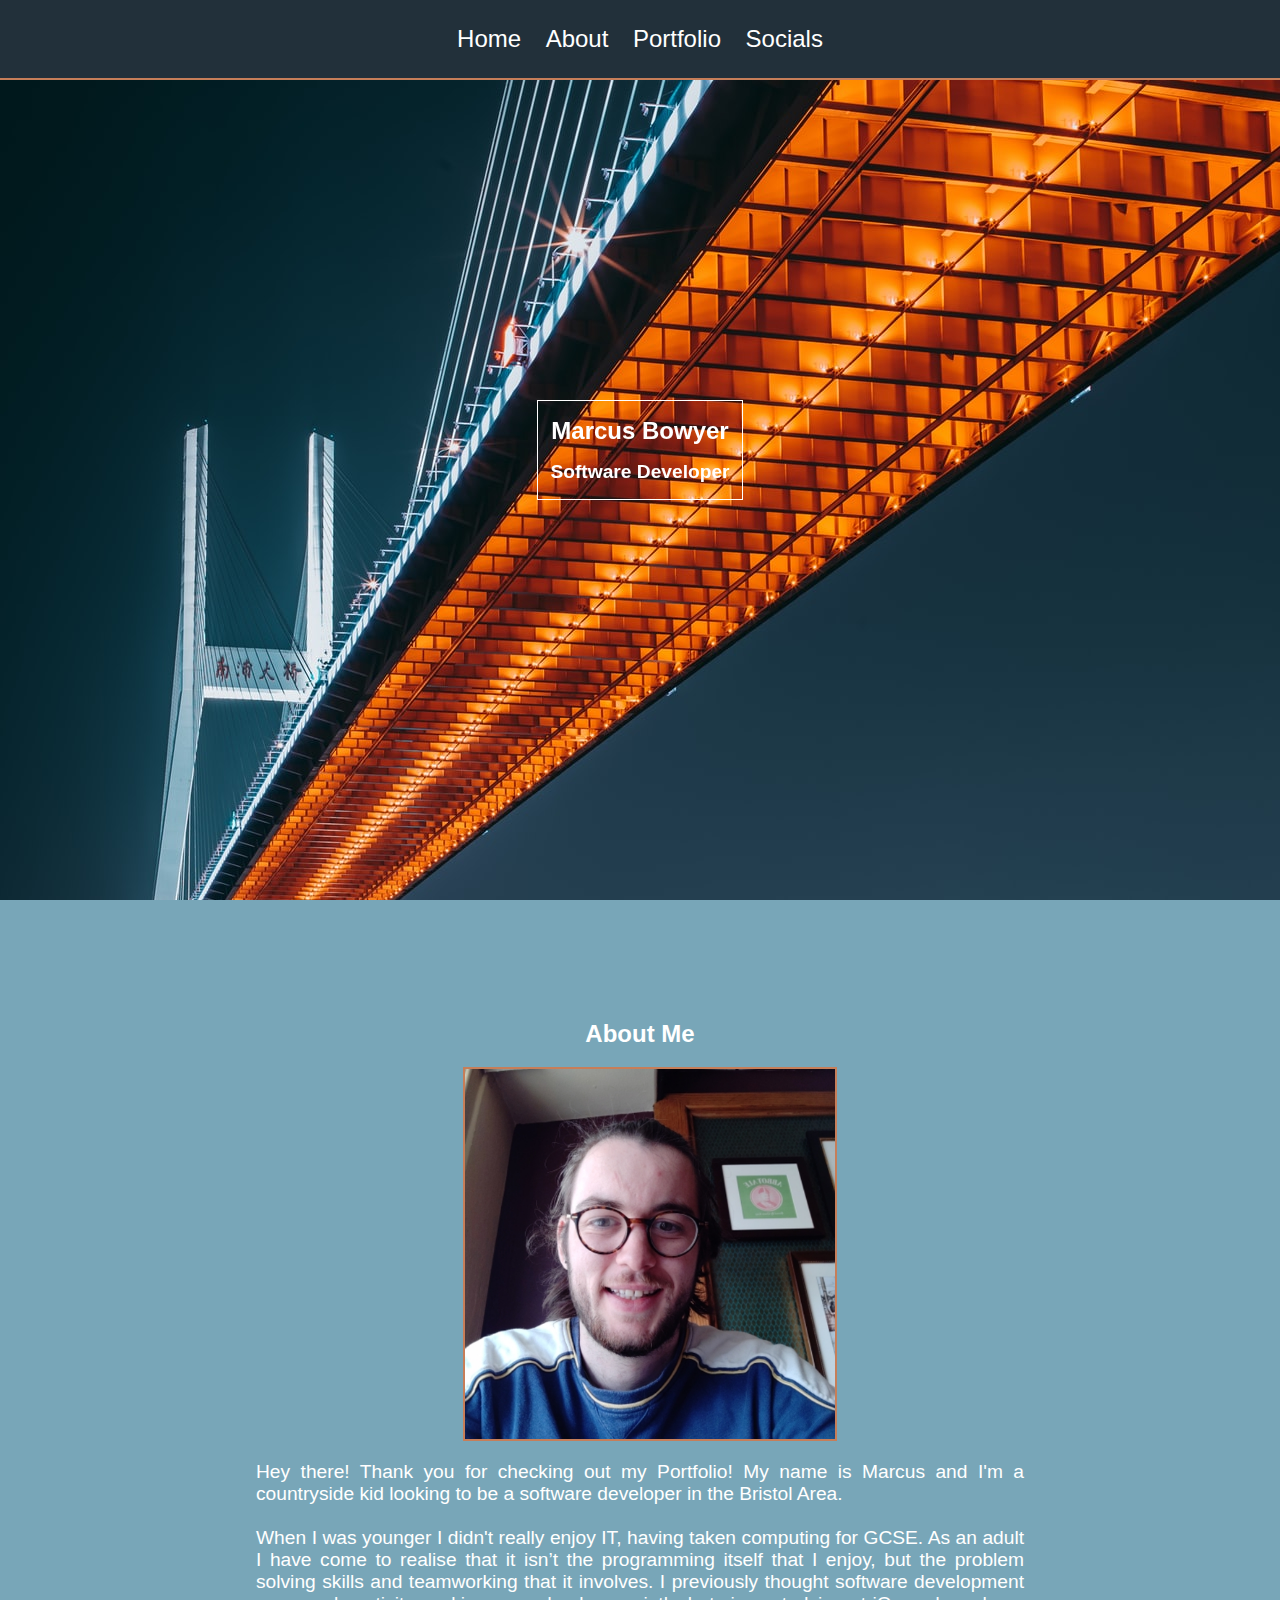
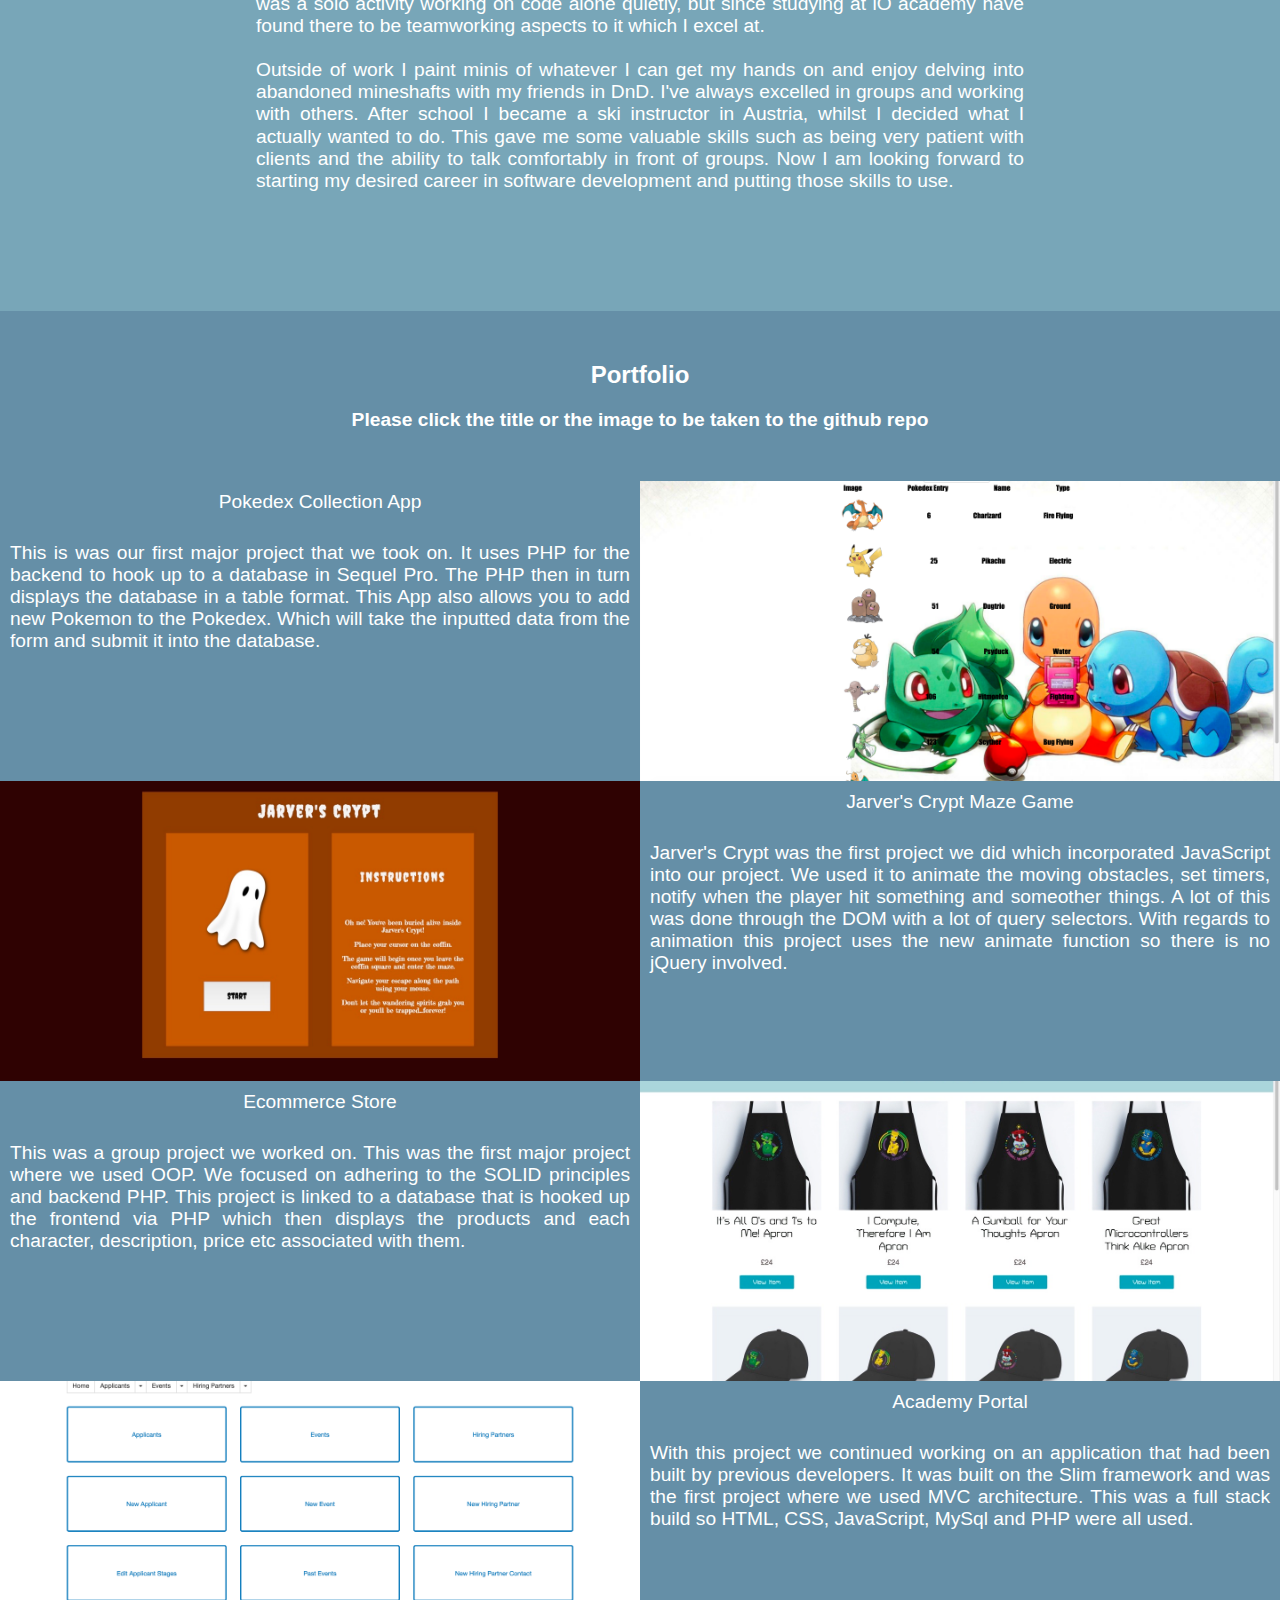
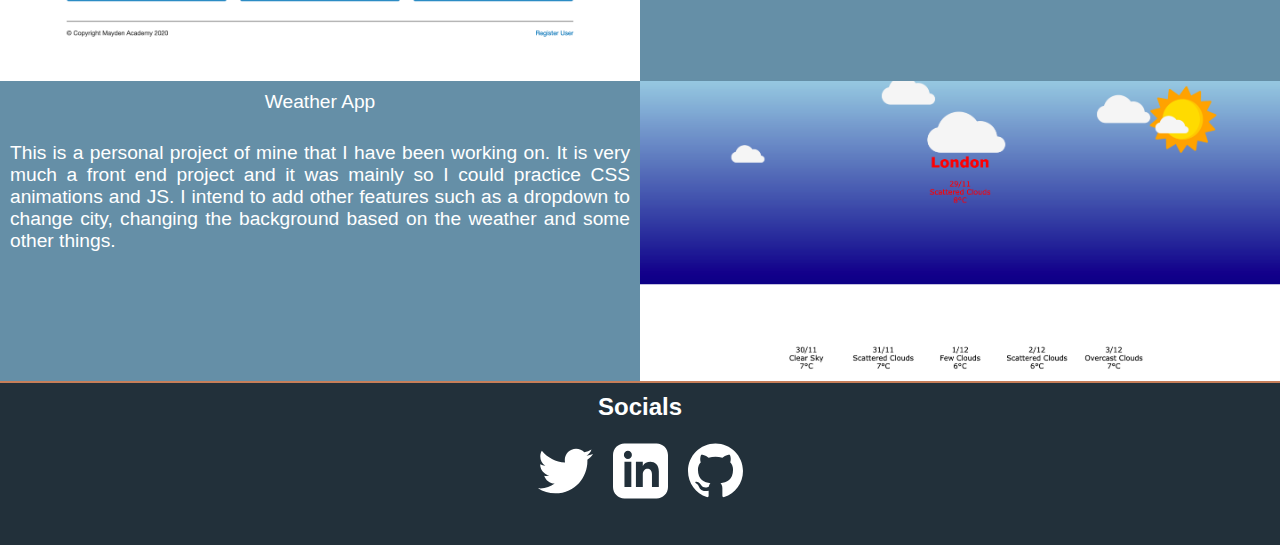
==== commit 6ff91c6a: "added the weather app and a favicon" ====
--- a/index.html
+++ b/index.html
@@ -8,6 +8,7 @@
   	<link href="portstyle.css" type="text/css" rel="stylesheet">
 	<meta name="theme-color" content="#4dbaa8">
 	<link rel="manifest" href="manifest.json">
+	<link rel="icon" type="image/png" href="https://2020-marcusb.dev.io-academy.uk/favicon.png">
 	<script>
 		if('serviceWorker' in navigator) {
 			navigator.serviceWorker.register('portfolioJS.js');
@@ -98,6 +99,16 @@
 			<div class="portfolioImage displayGameTwo">
 				<a href="https://github.com/Mayden-Academy/AcademyPortal"><img src="academy-portal-screenshot.png" alt="Portfolio Image" class="portfolioImage"></a>
 			</div>
+			<div class="sixBoxText">
+				<a href="https://github.com/marcusxavier85/weather-app" class="portfolioHeader fontStyleBody">Weather App</a>
+				<p class="portfolioText fontStyleBody">
+					This is a personal project of mine that I have been working on. It is very much a front end project and it was mainly so I could practice CSS animations and JS. I intend to add other features such as a dropdown to change city, changing the background based on the weather and some other things.
+
+				</p>
+			</div>
+			<div class="portfolioImage">
+				<a href="https://github.com/marcusxavier85/weather-app"><img src="weather-app.png" alt="Portfolio Image" class="portfolioImage"></a>
+			</div>
 	</section>
 		
 	<footer id="footerJump" class="socialLinks">
